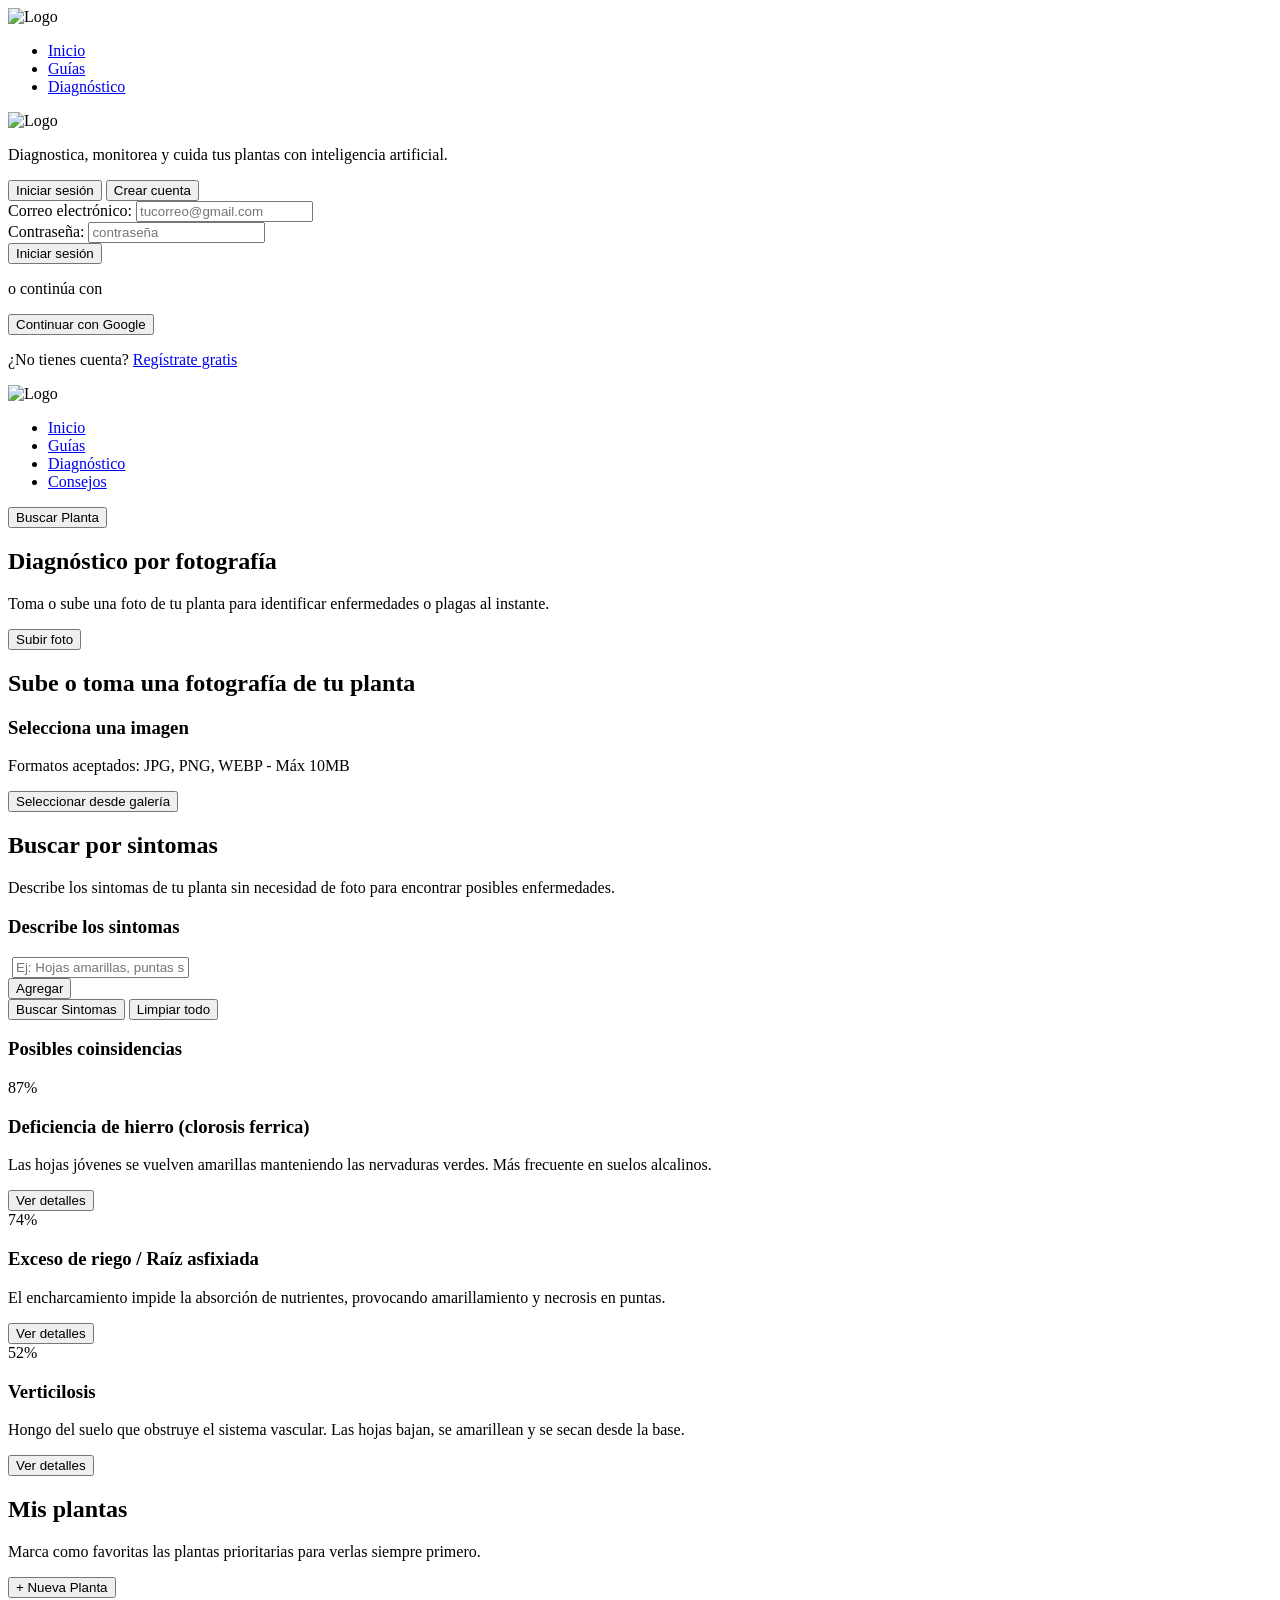
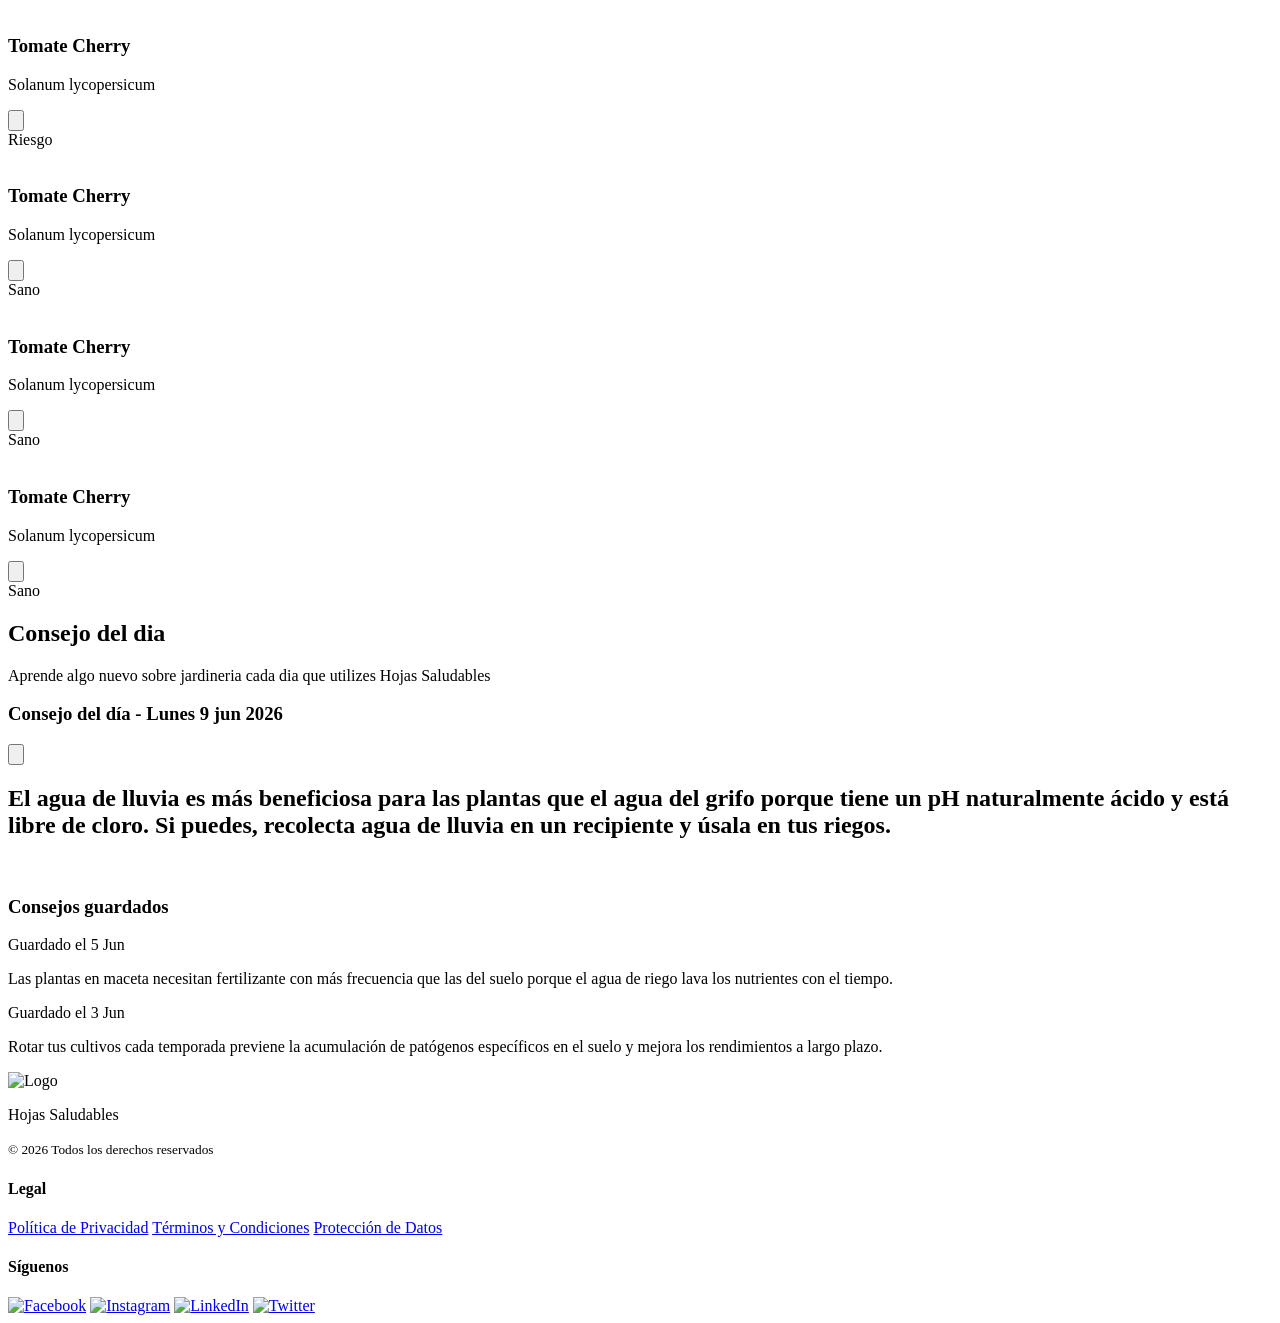
==== public/index.html @ 0b062bf3 "Descipcion de los cambios" ====
<!DOCTYPE html>
<html lang="es">
  <head>
    <meta charset="UTF-8" />
    <meta name="viewport" content="width=device-width, initial-scale=1.0" />
    <title>Hojas Saludables</title>

    <link rel="stylesheet" href="he_inicio.css" />
    <link rel="stylesheet" href="footer.css" />
    <link rel="stylesheet" href="seccion_sintomas.css" />
    <link rel="stylesheet" href="seccion_mis_plantas.css" />
    <link rel="stylesheet" href="seccion_consejo.css" />
    <link rel="stylesheet" href="seccion_escaneo_imagen.css"
  </head>
  <body>
    <!-- CABECERA -->
    <nav class="top-header">
      <div class="logo">
        <img
          height="150"
          width="200"
          src="imagenes/Logo_letras_negras.png"
          alt="Logo"
        />
      </div>
      <ul class="menu-horizontal">
        <li><a href="#">Inicio</a></li>
        <li><a href="#">Guías</a></li>
        <li><a href="#">Diagnóstico</a></li>
      </ul>
    </nav>
    <!-- CONTENIDO PRINCIPAL -->
    <section class="seccion-login">
      <!-- LADO IZQUIERDO -->
      <div class="panel-izquierdo">
        <img
          height="150"
          width="200"
          src="imagenes/Logo_letras_blancas.png"
          alt="Logo"
        />
        <p>
          Diagnostica, monitorea y cuida tus plantas con inteligencia
          artificial.
        </p>
      </div>

      <!-- LADO DERECHO -->
      <div class="panel-derecho">
        <div class="formulario-login">
          <div class="tabs">
            <button>Iniciar sesión</button>
            <button>Crear cuenta</button>
          </div>

          <form>
            <div class="campo">
              <label>Correo electrónico:</label>
              <input type="text" placeholder="tucorreo@gmail.com" />
            </div>

            <div class="campo">
              <label>Contraseña:</label>
              <input type="text" placeholder="contraseña" />
            </div>

            <button class="btn-login" type="submit">Iniciar sesión</button>
          </form>

          <div class="separador">
            <p>o continúa con</p>
          </div>

          <button class="btn-google">Continuar con Google</button>

          <p class="registro">
            ¿No tienes cuenta?
            <a href="#">Regístrate gratis</a>
          </p>
        </div>
      </div>
    </section>

    <!-- ESCANEO DE IMAGEN -->

    <nav class="top-header">
      <div class="logo">
        <img src="imagenes/Logo_letras_negras.png" alt="Logo" />
      </div>

      <ul class="menu-horizontal">
        <li><a href="#">Inicio</a></li>
        <li><a href="#">Guías</a></li>
        <li><a href="#">Diagnóstico</a></li>
        <li><a href="#">Consejos</a></li>
      </ul>

      <button class="btn-buscar">Buscar Planta</button>
    </nav>

    <section class="seccion-diagnostico">
      <div class="texto-principal">
        <h1>Diagnóstico por fotografía</h1>

        <p>
          Toma o sube una foto de tu planta para identificar enfermedades o
          plagas al instante.
        </p>

        <button class="btn-subir">Subir foto</button>
      </div>

      <div class="contenedor-formulario">
        <h2>Sube o toma una fotografía de tu planta</h2>

        <div class="caja-imagen">
          <h3>Selecciona una imagen</h3>

          <p>Formatos aceptados: JPG, PNG, WEBP - Máx 10MB</p>

          <button>Seleccionar desde galería</button>
        </div>
      </div>
    </section>

    <!-- BUSQUEDA SINTOMAS -->

    <section class="seccion-sintomas">
      <div>
        <h2>Buscar por sintomas</h2>
        <p>
          Describe los sintomas de tu planta sin necesidad de foto para
          encontrar posibles enfermedades.
        </p>
      </div>
      <div class="sintomas-buscador">
        <h3>Describe los sintomas</h3>
        <div class="search-bar">
          <div>
            <img
              src="https://images.icon-icons.com/780/PNG/512/search_icon-icons.com_64724.png"
              alt=""
            />
            <input
              type="text"
              id="Buscar"
              placeholder="Ej: Hojas amarillas, puntas secas, manchas marrones..."
            />
          </div>
          <button class="btn-agregar">Agregar</button>
        </div>
        <div>
          <button class="btn-buscar">Buscar Sintomas</button>
          <button class="btn-limpiar">Limpiar todo</button>
        </div>
      </div>
      <div class="sintomas-coincidencia">
        <h3>Posibles coinsidencias</h3>
        <div class="resultado">
          <div class="porcentaje-alto">87%</div>
          <div class="resultado-contenido">
            <h3>Deficiencia de hierro (clorosis ferrica)</h3>
            <p>
              Las hojas jóvenes se vuelven amarillas manteniendo las nervaduras
              verdes. Más frecuente en suelos alcalinos.
            </p>
          </div>
          <button class="btn-detalles">Ver detalles</button>
        </div>
        <div class="resultado">
          <div class="porcentaje-alto">74%</div>
          <div class="resultado-contenido">
            <h3>Exceso de riego / Raíz asfixiada</h3>
            <p>
              El encharcamiento impide la absorción de nutrientes, provocando
              amarillamiento y necrosis en puntas.
            </p>
          </div>
          <button class="btn-detalles">Ver detalles</button>
        </div>
        <div class="resultado">
          <div class="porcentaje-medio">52%</div>
          <div class="resultado-contenido">
            <h3>Verticilosis</h3>
            <p>
              Hongo del suelo que obstruye el sistema vascular. Las hojas bajan,
              se amarillean y se secan desde la base.
            </p>
          </div>
          <button class="btn-detalles">Ver detalles</button>
        </div>
      </div>
    </section>

    <!-- MIS PLANTAS -->

    <section class="seccion-plantas">
      <div class="mis-pantas-descripcion">
        <h2>Mis plantas</h2>
        <p>
          Marca como favoritas las plantas prioritarias para verlas siempre
          primero.
        </p>
      </div>
      <button class="btn-agregar-planta">+ Nueva Planta</button>
      <div class="plantas">
        <div class="card-planta">
          <img
            src="https://km100semillasorganicas.uy/cdn/shop/files/CHERRY_TINYTIM.jpg"
            alt=""
          />
          <div class="card-planta-descripcion">
            <div class="card-top">
              <div class="planta-nombre">
                <h3>Tomate Cherry</h3>
                <p>Solanum lycopersicum</p>
              </div>
              <button class="btn-favorito">
                <img
                  src="https://cdn-icons-png.flaticon.com/512/7093/7093736.png"
                  alt=""
                />
              </button>
            </div>
            <div class="planta-etiqueta-r">Riesgo</div>
          </div>
        </div>
        <div class="card-planta">
          <img
            src="https://km100semillasorganicas.uy/cdn/shop/files/CHERRY_TINYTIM.jpg"
            alt=""
          />
          <div class="card-planta-descripcion">
            <div class="card-top">
              <div class="planta-nombre">
                <h3>Tomate Cherry</h3>
                <p>Solanum lycopersicum</p>
              </div>
              <button class="btn-favorito">
                <img
                  src="https://cdn-icons-png.flaticon.com/512/7093/7093736.png"
                  alt=""
                />
              </button>
            </div>
            <div class="planta-etiqueta-s">Sano</div>
          </div>
        </div>
        <div class="card-planta">
          <img
            src="https://km100semillasorganicas.uy/cdn/shop/files/CHERRY_TINYTIM.jpg"
            alt=""
          />
          <div class="card-planta-descripcion">
            <div class="card-top">
              <div class="planta-nombre">
                <h3>Tomate Cherry</h3>
                <p>Solanum lycopersicum</p>
              </div>
              <button class="btn-favorito">
                <img
                  src="https://cdn-icons-png.flaticon.com/512/7093/7093736.png"
                  alt=""
                />
              </button>
            </div>
            <div class="planta-etiqueta-s">Sano</div>
          </div>
        </div>
        <div class="card-planta">
          <img
            src="https://km100semillasorganicas.uy/cdn/shop/files/CHERRY_TINYTIM.jpg"
            alt=""
          />
          <div class="card-planta-descripcion">
            <div class="card-top">
              <div class="planta-nombre">
                <h3>Tomate Cherry</h3>
                <p>Solanum lycopersicum</p>
              </div>
              <button class="btn-favorito">
                <img
                  src="https://cdn-icons-png.flaticon.com/512/7093/7093736.png"
                  alt=""
                />
              </button>
            </div>
            <div class="planta-etiqueta-s">Sano</div>
          </div>
        </div>
      </div>
    </section>

    <!-- CONSEJO -->

    <section class="seccion-consejo">
      <div class="consejo-descripcion">
        <h2>Consejo del dia</h2>
        <p>
          Aprende algo nuevo sobre jardineria cada dia que utilizes Hojas
          Saludables
        </p>
      </div>
      <div class="consejo-contenido">
        <div class="contenido-top">
          <h3>Consejo del día - Lunes 9 jun 2026</h3>
          <button class="btn-favorito">
            <img
              src="https://cdn-icons-png.flaticon.com/512/7093/7093736.png"
              alt=""
            />
          </button>
        </div>
        <div class="contenido-bottom">
          <h2>
            El agua de lluvia es más beneficiosa para las plantas que el agua
            del grifo porque tiene un pH naturalmente ácido y está libre de
            cloro. Si puedes, recolecta agua de lluvia en un recipiente y úsala
            en tus riegos.
          </h2>
          <img
            src="https://www.pngkey.com/png/full/41-415266_tomato-vector-leaf-leaf-icon.png"
            alt=""
          />
        </div>
      </div>
      <div class="card-consejo-guardado">
        <div class="card-titulo">
          <h3>Consejos guardados</h3>
        </div>
        <div class="card-consejo">
          <div class="card-etiqueta">Guardado el 5 Jun</div>
          <p>
            Las plantas en maceta necesitan fertilizante con más frecuencia que
            las del suelo porque el agua de riego lava los nutrientes con el
            tiempo.
          </p>
        </div>
        <div class="card-consejo">
          <div class="card-etiqueta">Guardado el 3 Jun</div>
          <p>
            Rotar tus cultivos cada temporada previene la acumulación de
            patógenos específicos en el suelo y mejora los rendimientos a largo
            plazo.
          </p>
        </div>
      </div>
    </section>

    <!-- FOOTER -->

    <section id="footer">
      <footer class="footer">
        <div class="footer-container">
          <!-- Logo y nombre de sitio -->
          <div class="footer-brand">
            <img
              src="imagenes/Logo_letras_negras.png"
              alt="Logo"
              class="footer-logo"
            />
            <p>Hojas Saludables</p>
            <small>© 2026 Todos los derechos reservados</small>
          </div>

          <!-- Enlaces legales -->
          <div class="footer-links">
            <h4>Legal</h4>
            <a
              href="https://www.plantfile.com/PlantFile_Privacy_Policy.pdf"
              target="_self"
              >Política de Privacidad</a
            >
            <!-- Dentro de href llama a un documento pdf con la poltica-->
            <a
              href="https://imagen-ai.com/wp-content/uploads/2025/07/imagenai-end-user-agreement-updated-july-2025.pdf"
              target="_self"
              >Términos y Condiciones</a
            >
            <!-- Dentro de href llama a un documento pdf con los terminos y condiciones-->
            <a
              href="https://cdn.www.gob.pe/uploads/document/file/272360/Ley%20N%C2%BA%2029733.pdf.pdf?v=1618338779"
              target="_self"
              >Protección de Datos</a
            >
          </div>

          <!-- Redes sociales con íconos personalizados -->
          <div class="footer-social">
            <h4>Síguenos</h4>
            <a href="#"
              ><img
                src="https://cdn-icons-png.flaticon.com/512/145/145802.png"
                alt="Facebook"
                class="social-icon"
            /></a>
            <a href="#"
              ><img
                src="https://cdn-icons-png.flaticon.com/512/145/145812.png"
                alt="Instagram"
                class="social-icon"
            /></a>
            <a href="#"
              ><img
                src="https://cdn-icons-png.flaticon.com/512/145/145807.png"
                alt="LinkedIn"
                class="social-icon"
            /></a>
            <a href="#"
              ><img
                src="https://cdn-icons-png.flaticon.com/512/145/145806.png"
                alt="Twitter"
                class="social-icon"
            /></a>
          </div>
        </div>
      </footer>
    </section>
  </body>
</html>
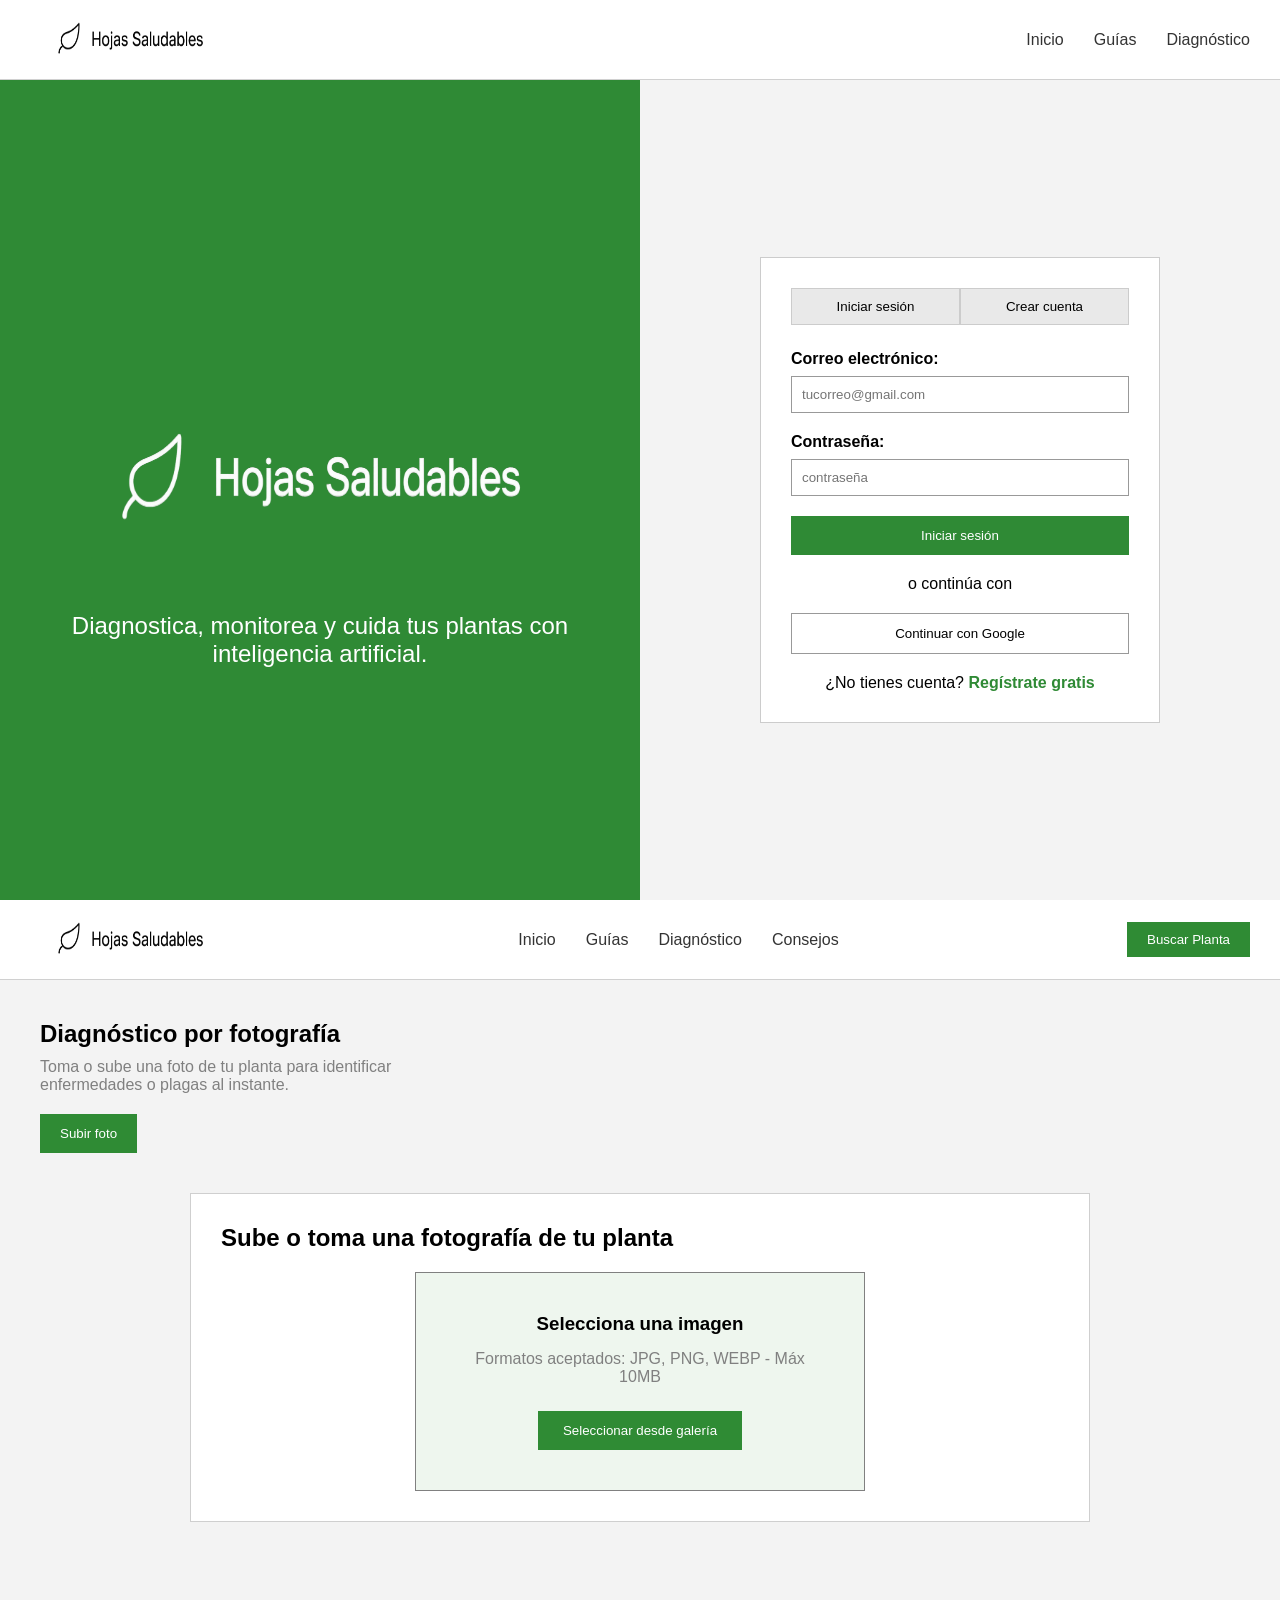
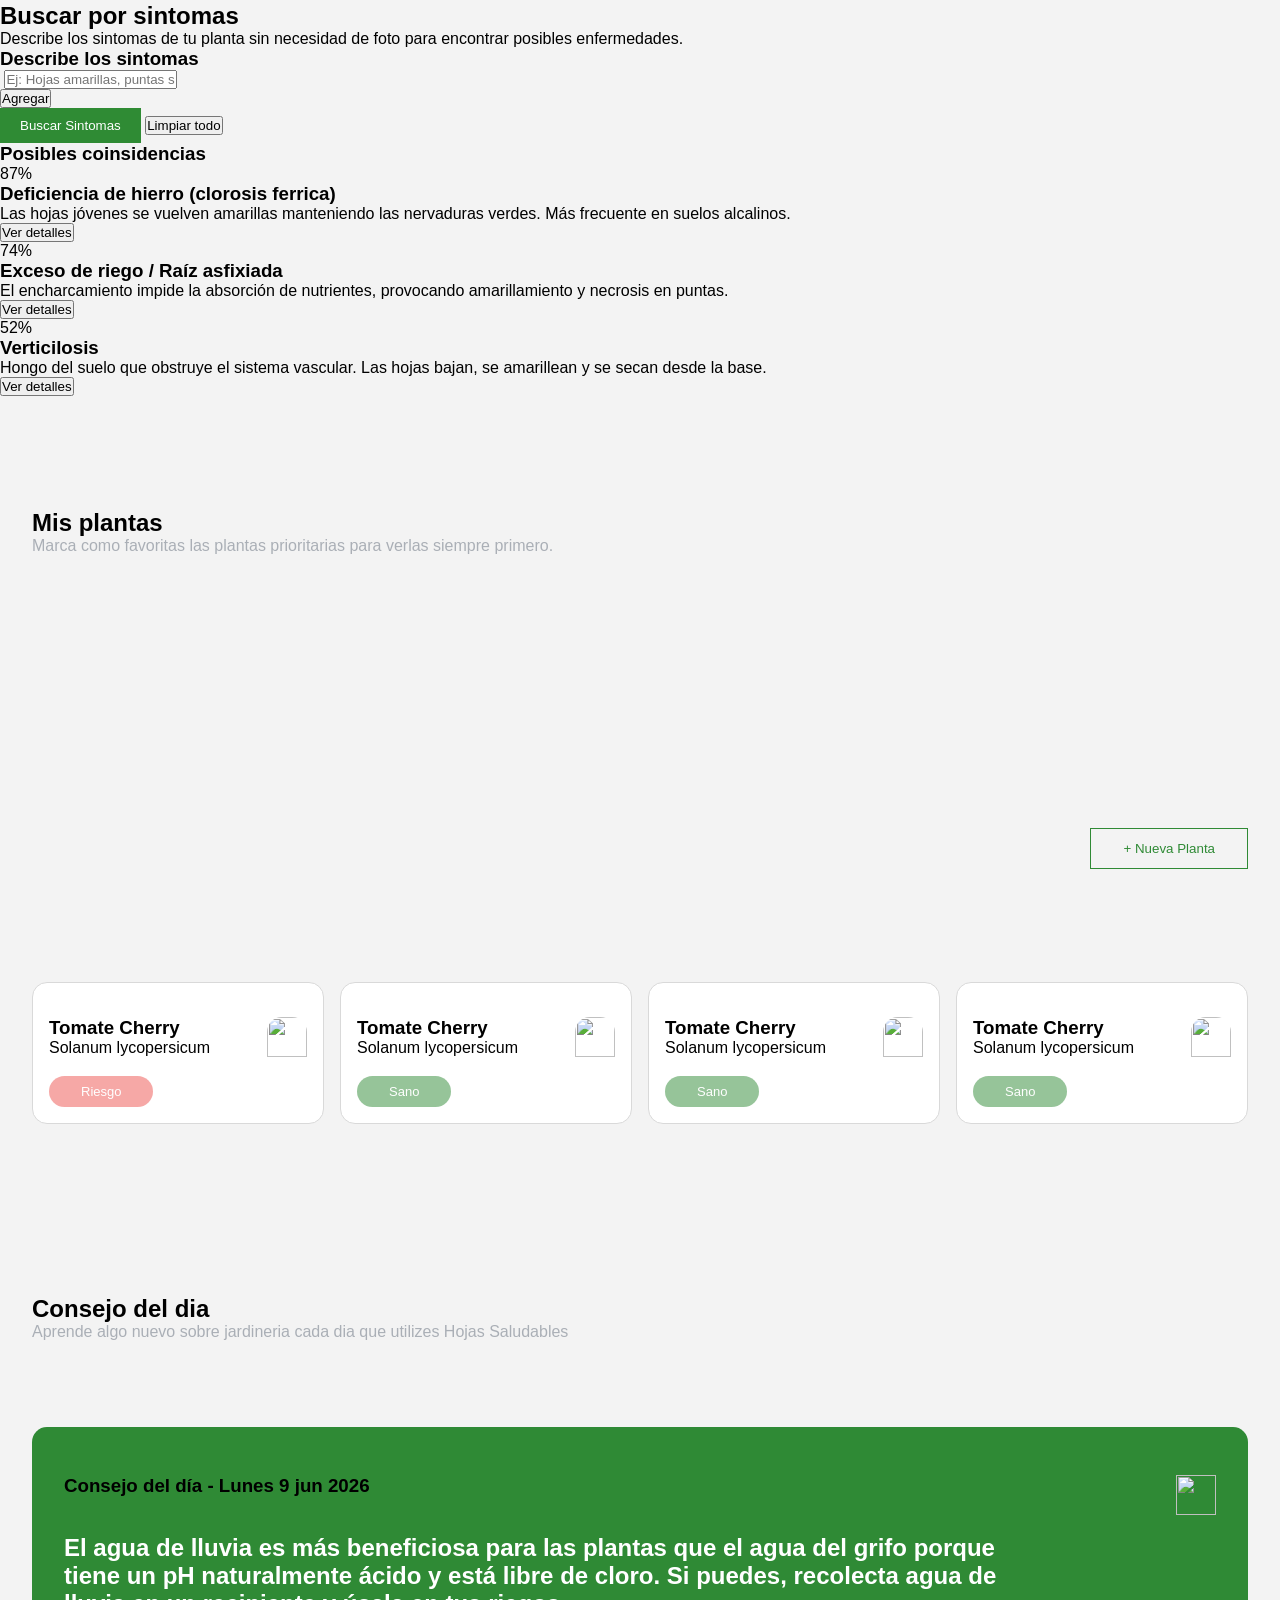
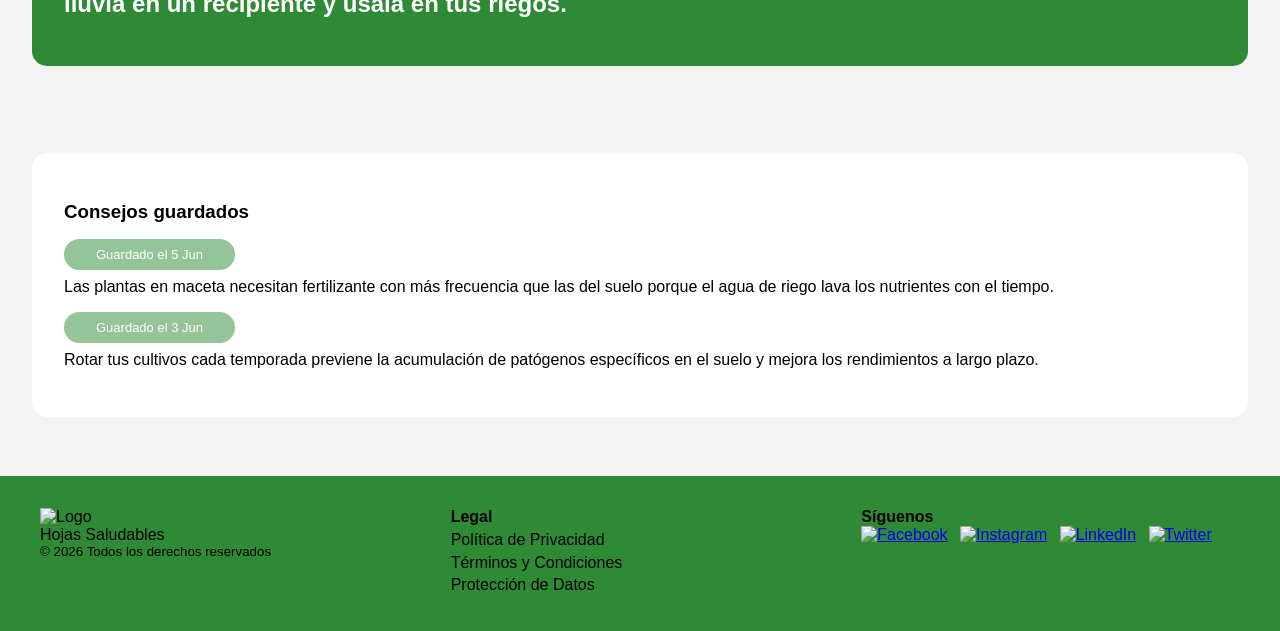
==== commit 4ba47db4: "Agregado login" ====
--- a/public/index.html
+++ b/public/index.html
@@ -5,12 +5,12 @@
     <meta name="viewport" content="width=device-width, initial-scale=1.0" />
     <title>Hojas Saludables</title>
 
-    <link rel="stylesheet" href="he_inicio.css" />
-    <link rel="stylesheet" href="footer.css" />
-    <link rel="stylesheet" href="seccion_sintomas.css" />
-    <link rel="stylesheet" href="seccion_mis_plantas.css" />
-    <link rel="stylesheet" href="seccion_consejo.css" />
-    <link rel="stylesheet" href="seccion_escaneo_imagen.css"
+    <link rel="stylesheet" href="./assets/styles/he_inicio.css" />
+    <link rel="stylesheet" href="./assets/styles/footer.css" />
+    <link rel="stylesheet" href="./assets/styles/seccion_sintomas.css" />
+    <link rel="stylesheet" href="./assets/styles/seccion_mis_plantas.css" />
+    <link rel="stylesheet" href="./assets/styles/seccion_consejo.css" />
+    <link rel="stylesheet" href="./assets/styles/seccion_escaneo_imagen.css" />
   </head>
   <body>
     <!-- CABECERA -->
@@ -19,7 +19,7 @@
         <img
           height="150"
           width="200"
-          src="imagenes/Logo_letras_negras.png"
+          src="./assets/images/Logo_letras_negras.png"
           alt="Logo"
         />
       </div>
@@ -36,7 +36,7 @@
         <img
           height="150"
           width="200"
-          src="imagenes/Logo_letras_blancas.png"
+          src="./assets/images/Logo_letras_blancas.png"
           alt="Logo"
         />
         <p>
@@ -85,7 +85,7 @@
 
     <nav class="top-header">
       <div class="logo">
-        <img src="imagenes/Logo_letras_negras.png" alt="Logo" />
+        <img src="./assets/images/Logo_letras_negras.png" alt="Logo" />
       </div>
 
       <ul class="menu-horizontal">
@@ -138,7 +138,7 @@
         <div class="search-bar">
           <div>
             <img
-              src="https://images.icon-icons.com/780/PNG/512/search_icon-icons.com_64724.png"
+              src="./assets/images/search_icon-icons.com_64724.png"
               alt=""
             />
             <input
@@ -206,7 +206,7 @@
       <div class="plantas">
         <div class="card-planta">
           <img
-            src="https://km100semillasorganicas.uy/cdn/shop/files/CHERRY_TINYTIM.jpg"
+            src="./assets/images/CHERRY_TINYTIM.jpg"
             alt=""
           />
           <div class="card-planta-descripcion">
--- a/public/assets/styles/he_inicio.css
+++ b/public/assets/styles/he_inicio.css
@@ -0,0 +1,211 @@
+/* RESET */
+body {
+  font-family: Arial, Helvetica, sans-serif;
+}
+
+/* CABECERA */
+
+.top-header {
+  height: 80px;
+
+  display: flex;
+  justify-content: space-between;
+  align-items: center;
+
+  padding: 0 30px;
+
+  border-bottom: 1px solid #ccc;
+}
+
+.logo {
+  display: flex;
+  align-items: center;
+  gap: 10px;
+}
+
+.logo img {
+  width: 200px;
+  height: 100px;
+}
+
+.logo h2 {
+  color: #2f8a35;
+}
+
+.menu-horizontal {
+  list-style: none;
+  display: flex;
+  gap: 30px;
+}
+
+.menu-horizontal a {
+  text-decoration: none;
+  color: black;
+}
+
+.menu-horizontal a:hover {
+  color: green;
+}
+
+/* CONTENIDO */
+
+.seccion-login {
+  display: flex;
+  min-height: calc(100vh - 80px);
+}
+
+/* PANEL IZQUIERDO */
+
+.panel-izquierdo {
+  width: 50%;
+
+  background-color: #2f8a35;
+  color: white;
+
+  display: flex;
+  flex-direction: column;
+  justify-content: center;
+  align-items: center;
+
+  text-align: center;
+  padding: 40px;
+}
+
+.panel-izquierdo img {
+  width: 550px;
+  height: 300px;
+}
+
+.panel-izquierdo h1 {
+  margin-bottom: 20px;
+}
+
+.panel-izquierdo p {
+  font-size: 24px;
+  max-width: 500px;
+}
+
+/* PANEL DERECHO */
+
+.panel-derecho {
+  width: 50%;
+
+  display: flex;
+  justify-content: center;
+  align-items: center;
+
+  background-color: #f3f3f3;
+}
+
+/* FORMULARIO */
+
+.formulario-login {
+  background-color: white;
+
+  width: 400px;
+
+  padding: 30px;
+
+  border: 1px solid #ccc;
+}
+
+.tabs {
+  display: flex;
+  margin-bottom: 25px;
+}
+
+.tabs button {
+  flex: 1;
+
+  padding: 10px;
+
+  border: 1px solid #ccc;
+
+  background-color: #e9e9e9;
+
+  cursor: pointer;
+}
+
+.tabs button:hover {
+  background-color: #dcdcdc;
+}
+
+.campo {
+  margin-bottom: 20px;
+}
+
+.campo label {
+  display: block;
+  margin-bottom: 8px;
+  font-weight: bold;
+}
+
+.campo input {
+  width: 100%;
+  padding: 10px;
+
+  border: 1px solid #999;
+}
+
+.btn-login {
+  width: 100%;
+
+  padding: 12px;
+
+  border: none;
+
+  background-color: #2f8a35;
+  color: white;
+
+  cursor: pointer;
+}
+
+.btn-login:hover {
+  background-color: #246a28;
+}
+
+.separador {
+  text-align: center;
+  margin: 20px 0;
+}
+
+.btn-google {
+  width: 100%;
+
+  padding: 12px;
+
+  border: 1px solid #999;
+
+  background-color: white;
+
+  cursor: pointer;
+}
+
+.registro {
+  text-align: center;
+  margin-top: 20px;
+}
+
+.registro a {
+  color: #2f8a35;
+  text-decoration: none;
+  font-weight: bold;
+}
+
+/* RESPONSIVE */
+
+@media (max-width: 768px) {
+  .seccion-login {
+    flex-direction: column;
+  }
+
+  .panel-izquierdo,
+  .panel-derecho {
+    width: 100%;
+  }
+
+  .formulario-login {
+    width: 90%;
+    margin: 30px 0;
+  }
+}
--- a/public/assets/styles/footer.css
+++ b/public/assets/styles/footer.css
@@ -0,0 +1,67 @@
+/* Footer general */
+.footer {
+  background-color: #2f8a35; /* Fondo oscuro para contraste */
+  color: #000000;
+  padding: 2rem 1rem;
+  font-family: "Roboto", sans-serif;
+}
+
+/* Contenedor flexible para 3 columnas */
+.footer-container {
+  display: flex;
+  flex-direction: row;
+  justify-content: space-between;
+  flex-wrap: wrap;
+  max-width: 1200px;
+  margin: auto;
+  gap: 2rem;
+}
+
+/* Marca o logotipo */
+.footer-brand {
+  flex: 1;
+  min-width: 200px;
+}
+
+.footer-brand small {
+  display: block;
+}
+
+.footer-logo {
+  width: 150px;
+  height: auto;
+}
+
+/* Enlaces legales */
+.footer-links {
+  flex: 1;
+  min-width: 200px;
+}
+
+.footer-links a {
+  display: block;
+  color: #000000;
+  text-decoration: none;
+  margin: 0.3rem 0;
+}
+
+.footer-links a:hover {
+  color: #fff;
+}
+
+/* Redes sociales con íconos */
+.footer-social {
+  flex: 1;
+  min-width: 200px;
+}
+
+.social-icon {
+  width: 32px;
+  height: 32px;
+  margin-right: 0.5rem;
+  transition: transform 0.2s ease-in-out;
+}
+
+.social-icon:hover {
+  transform: scale(1.2);
+}
--- a/public/assets/styles/seccion_mis_plantas.css
+++ b/public/assets/styles/seccion_mis_plantas.css
@@ -0,0 +1,92 @@
+.seccion-plantas {
+  background-color: #f3f3f3;
+  padding: 32px 32px;
+  display: grid;
+  gap: 32px;
+  height: calc(100vh - 60px);
+  align-items: center;
+}
+
+.mis-pantas-descripcion p {
+  color: #aaafb6;
+}
+
+.seccion-plantas button {
+  place-self: end;
+}
+
+.btn-agregar-planta {
+  padding: 12px 32px;
+  background: none;
+  border: 1px solid #2f8a35;
+  color: #2f8a35;
+  cursor: pointer;
+}
+
+.plantas {
+  display: grid;
+  grid-template-columns: repeat(4, 1fr);
+  gap: 16px;
+}
+
+.card-planta {
+  background-color: white;
+  border: 1px solid #d9d9d9;
+  border-radius: 15px;
+  cursor: pointer;
+}
+
+.card-planta:hover {
+  transform: translateY(-2px);
+  box-shadow: 0px 8px 24px #aaafb6;
+}
+
+.card-planta img {
+  width: 100%;
+  border-top-left-radius: 15px;
+  border-top-right-radius: 15px;
+}
+
+.card-planta-descripcion {
+  display: grid;
+  padding: 16px;
+  gap: 16px;
+}
+
+.card-top {
+  display: flex;
+  justify-content: space-between;
+}
+
+.btn-favorito {
+  border: none;
+  background: transparent;
+  cursor: pointer;
+}
+
+.btn-favorito img {
+  height: 40px;
+  width: 40px;
+}
+
+.planta-etiqueta-r {
+  display: inline-block;
+  background-color: #ef5350;
+  opacity: 50%;
+  padding: 8px 32px;
+  border-radius: 50px;
+  color: white;
+  font-size: small;
+  place-self: start;
+}
+
+.planta-etiqueta-s {
+  display: inline-block;
+  background-color: #2f8a35;
+  opacity: 50%;
+  padding: 8px 32px;
+  border-radius: 50px;
+  color: white;
+  font-size: small;
+  place-self: start;
+}
--- a/public/assets/styles/seccion_consejo.css
+++ b/public/assets/styles/seccion_consejo.css
@@ -0,0 +1,60 @@
+.seccion-consejo {
+  background-color: #f3f3f3;
+  padding: 32px 32px;
+  display: grid;
+  gap: 32px;
+  height: calc(100vh - 60px);
+  align-items: center;
+}
+
+.consejo-descripcion p {
+  color: #aaafb6;
+}
+
+.consejo-contenido {
+  display: grid;
+  gap: 16px;
+  background-color: #2f8a35;
+  border-radius: 15px;
+  padding: 48px 32px;
+}
+
+.contenido-top {
+  display: flex;
+  justify-content: space-between;
+}
+
+.contenido-bottom {
+  display: flex;
+  color: white;
+  gap: 160px;
+}
+
+.contenido-bottom img {
+  width: 120px;
+  opacity: 70%;
+}
+
+.card-consejo-guardado {
+  display: grid;
+  background-color: white;
+  padding: 48px 32px;
+  gap: 16px;
+  border-radius: 15px;
+}
+
+.card-consejo {
+  display: grid;
+  gap: 8px;
+}
+
+.card-etiqueta {
+  display: inline-block;
+  background-color: #2f8a35;
+  opacity: 50%;
+  padding: 8px 32px;
+  font-size: small;
+  color: white;
+  border-radius: 50px;
+  place-self: start;
+}
--- a/public/assets/styles/seccion_escaneo_imagen.css
+++ b/public/assets/styles/seccion_escaneo_imagen.css
@@ -0,0 +1,145 @@
+* {
+  margin: 0;
+  padding: 0;
+  box-sizing: border-box;
+}
+
+body {
+  font-family: Arial, Helvetica, sans-serif;
+  background-color: #f3f3f3;
+}
+
+/* CABECERA */
+
+.top-header {
+  height: 80px;
+
+  display: flex;
+  justify-content: space-between;
+  align-items: center;
+
+  padding: 0 30px;
+
+  background-color: white;
+
+  border-bottom: 1px solid #d0d0d0;
+}
+
+.logo h2 {
+  color: #2f8b34;
+}
+
+.menu-horizontal {
+  list-style: none;
+  display: flex;
+  gap: 30px;
+}
+
+.menu-horizontal a {
+  text-decoration: none;
+  color: #333;
+}
+
+.btn-buscar {
+  background-color: #2f8b34;
+  color: white;
+
+  border: none;
+
+  padding: 10px 20px;
+
+  cursor: pointer;
+}
+
+/* CONTENIDO */
+
+.seccion-diagnostico {
+  padding: 40px;
+}
+
+.texto-principal h1 {
+  margin-bottom: 10px;
+}
+
+.texto-principal p {
+  color: gray;
+
+  width: 450px;
+
+  margin-bottom: 20px;
+}
+
+.btn-subir {
+  background-color: #2f8b34;
+
+  color: white;
+
+  border: none;
+
+  padding: 12px 20px;
+
+  cursor: pointer;
+}
+
+/* CONTENEDOR */
+
+.contenedor-formulario {
+  background-color: white;
+
+  width: 900px;
+
+  margin: 40px auto;
+
+  padding: 30px;
+
+  border: 1px solid #cfcfcf;
+}
+
+.contenedor-formulario h2 {
+  margin-bottom: 20px;
+}
+
+/* CAJA DE IMAGEN */
+
+.caja-imagen {
+  width: 450px;
+
+  margin: auto;
+
+  padding: 40px;
+
+  text-align: center;
+
+  background-color: #eef6ee;
+
+  border: 1px solid #808080;
+}
+
+.icono {
+  font-size: 60px;
+  color: #2f8b34;
+
+  margin-bottom: 20px;
+}
+
+.caja-imagen h3 {
+  margin-bottom: 15px;
+}
+
+.caja-imagen p {
+  color: gray;
+
+  margin-bottom: 25px;
+}
+
+.caja-imagen button {
+  background-color: #2f8b34;
+
+  color: white;
+
+  border: none;
+
+  padding: 12px 25px;
+
+  cursor: pointer;
+}
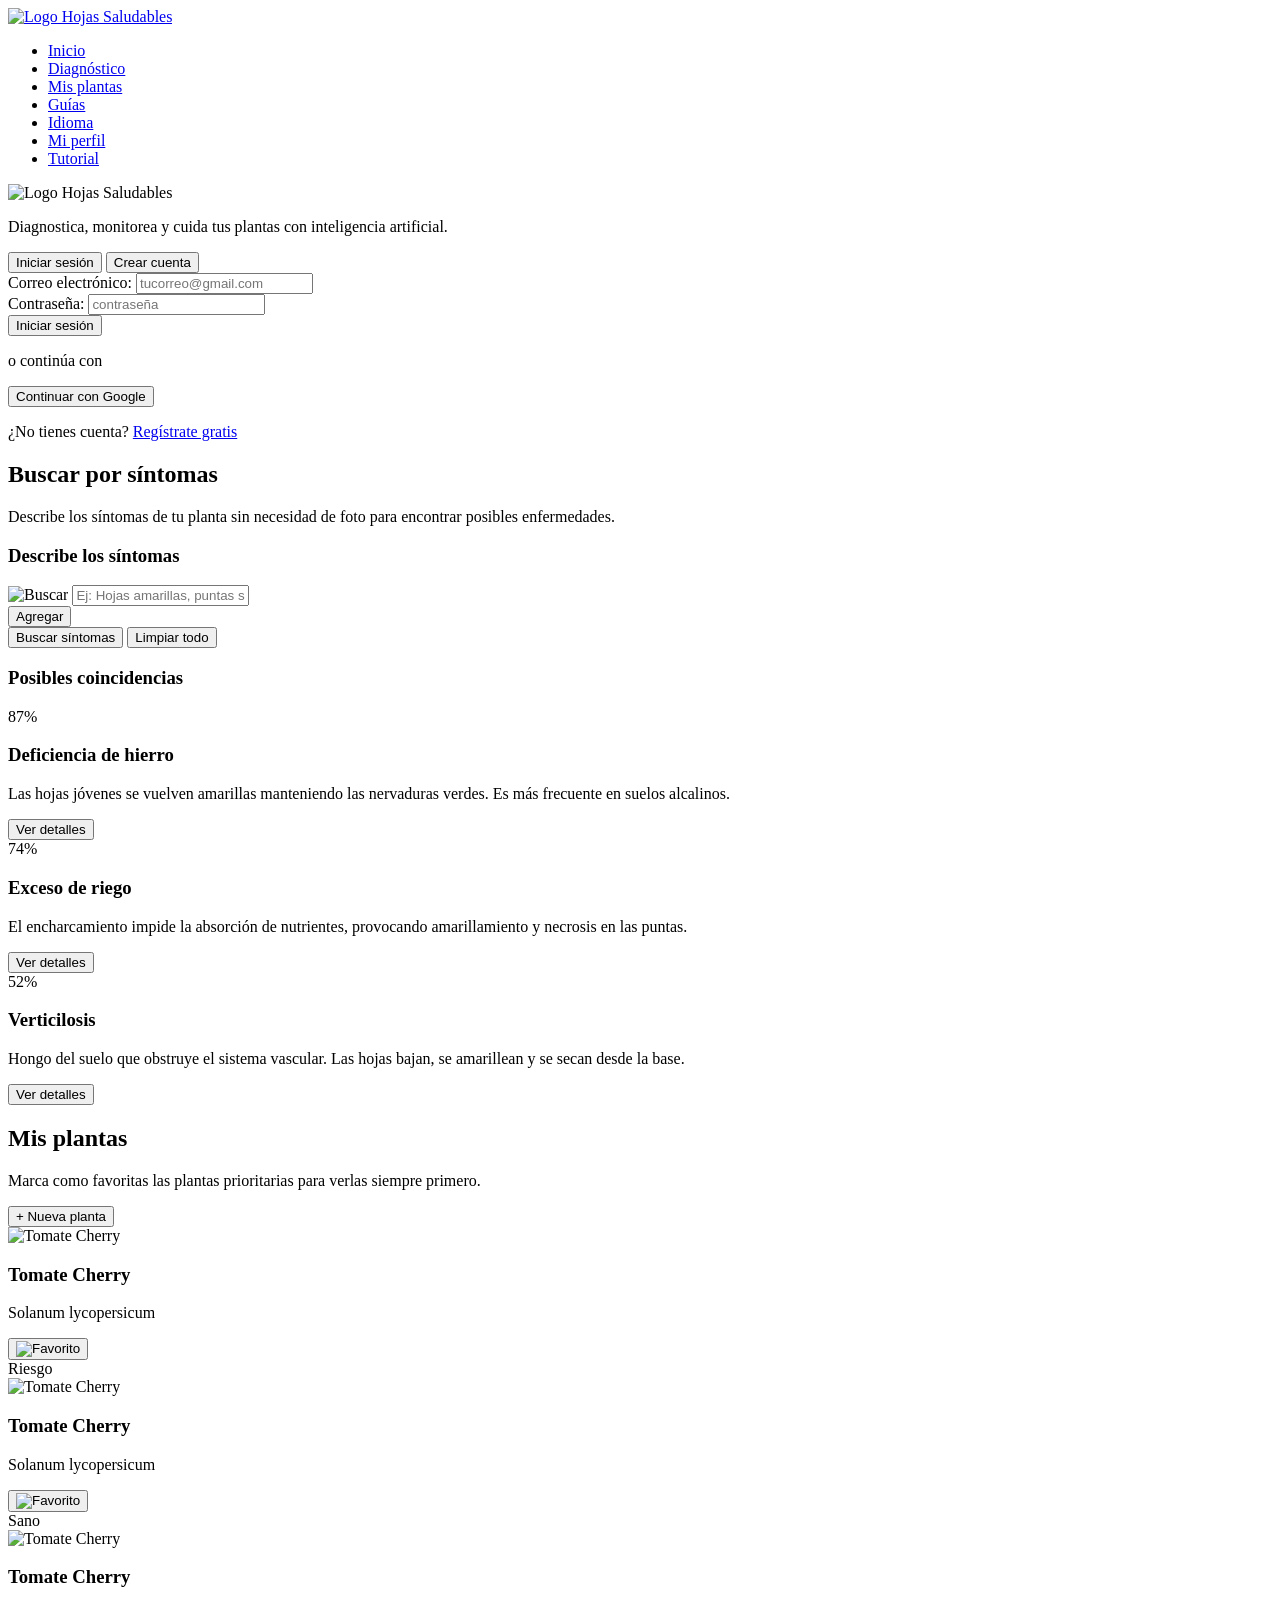
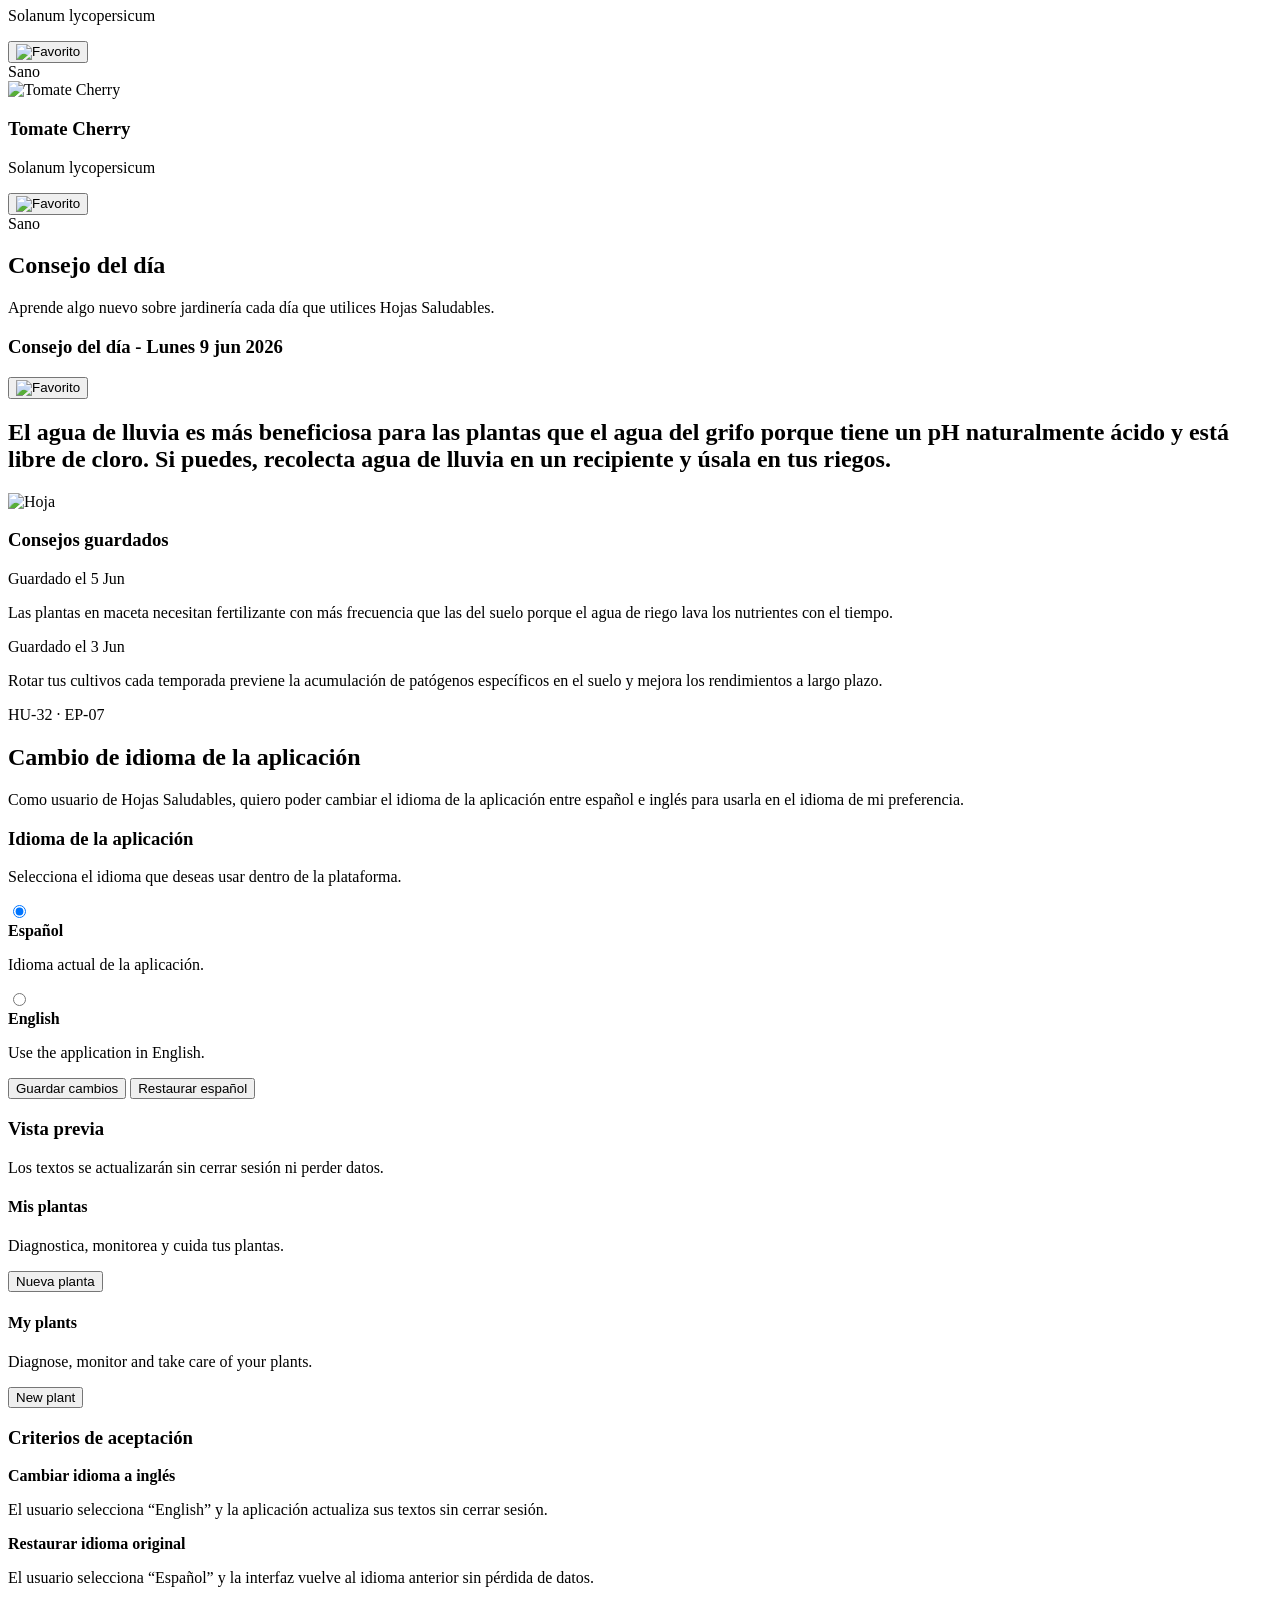
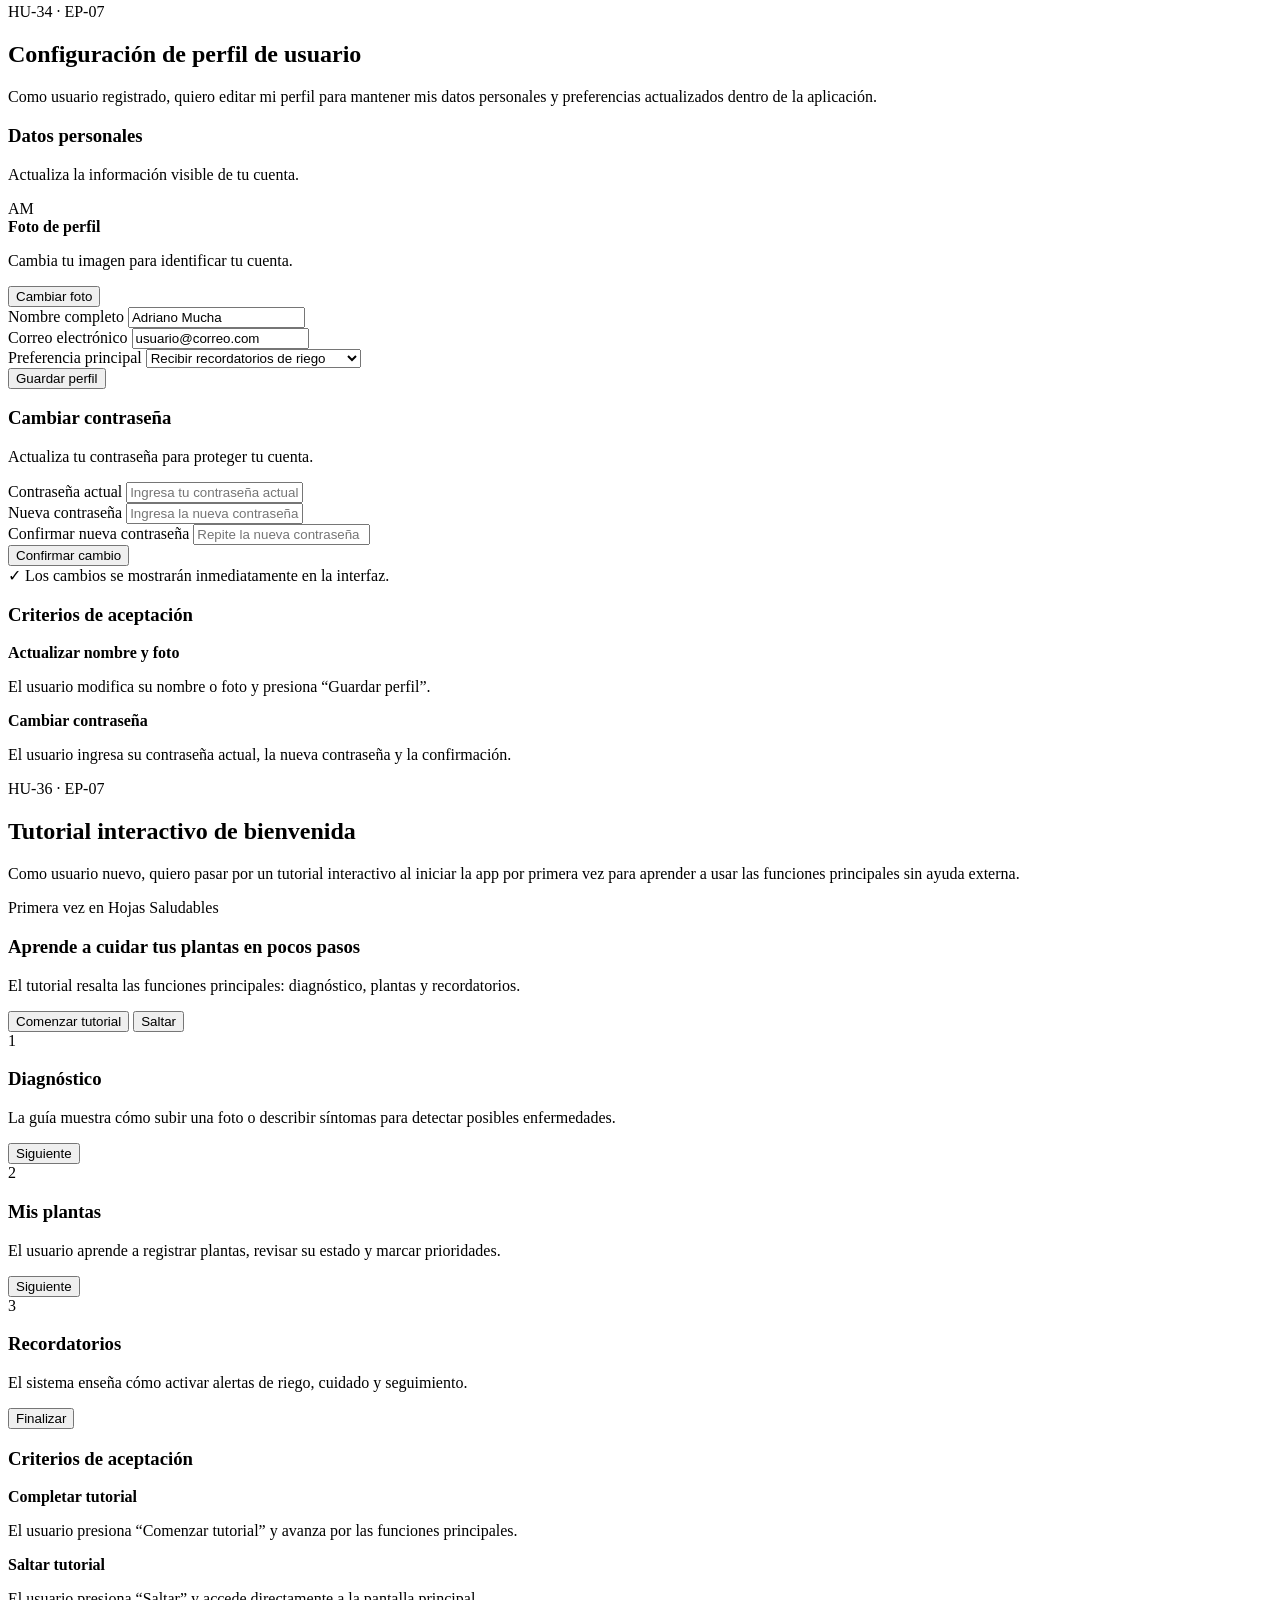
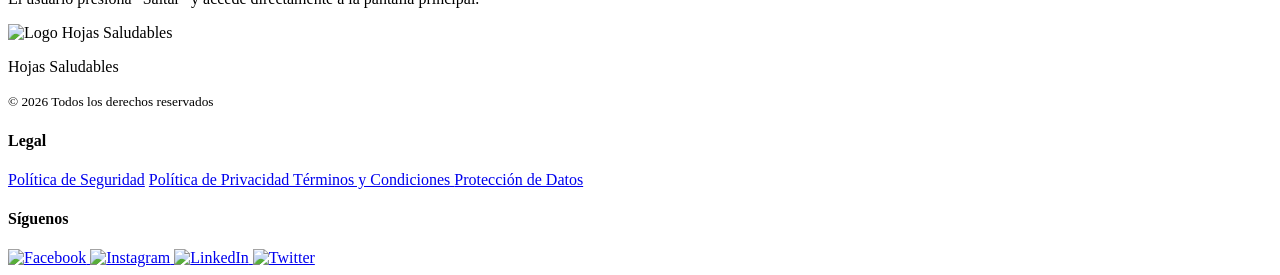
==== commit d7b5dc4e: "Adriano: Agregue mis 3 HU, HU32,HU34,HU36" ====
--- a/public/index.html
+++ b/public/index.html
@@ -5,47 +5,59 @@
     <meta name="viewport" content="width=device-width, initial-scale=1.0" />
     <title>Hojas Saludables</title>
 
-    <link rel="stylesheet" href="./assets/styles/he_inicio.css" />
-    <link rel="stylesheet" href="./assets/styles/footer.css" />
-    <link rel="stylesheet" href="./assets/styles/seccion_sintomas.css" />
-    <link rel="stylesheet" href="./assets/styles/seccion_mis_plantas.css" />
-    <link rel="stylesheet" href="./assets/styles/seccion_consejo.css" />
-    <link rel="stylesheet" href="./assets/styles/seccion_escaneo_imagen.css" />
+    <link rel="stylesheet" href="he_inicio.css" />
+    <link rel="stylesheet" href="footer.css" />
+    <link rel="stylesheet" href="seccion_sintomas.css" />
+    <link rel="stylesheet" href="seccion_mis_plantas.css" />
+    <link rel="stylesheet" href="seccion_consejo.css" />
+
+    <!-- CSS DE MIS 3 HU -->
+    <link rel="stylesheet" href="hu_ep07.css" />
   </head>
+
   <body>
     <!-- CABECERA -->
     <nav class="top-header">
       <div class="logo">
-        <img
-          height="150"
-          width="200"
-          src="./assets/images/Logo_letras_negras.png"
-          alt="Logo"
-        />
-      </div>
+        <a href="#inicio">
+          <img
+            height="150"
+            width="200"
+            src="imagenes/Logo_letras_negras.png"
+            alt="Logo Hojas Saludables"
+          />
+        </a>
+      </div>
+
       <ul class="menu-horizontal">
-        <li><a href="#">Inicio</a></li>
-        <li><a href="#">Guías</a></li>
-        <li><a href="#">Diagnóstico</a></li>
+        <li><a href="#inicio">Inicio</a></li>
+        <li><a href="#diagnostico">Diagnóstico</a></li>
+        <li><a href="#plantas">Mis plantas</a></li>
+        <li><a href="#guias">Guías</a></li>
+
+        <!-- MIS HU AGREGADAS -->
+        <li><a href="#hu32">Idioma</a></li>
+        <li><a href="#hu34">Mi perfil</a></li>
+        <li><a href="#hu36">Tutorial</a></li>
       </ul>
     </nav>
-    <!-- CONTENIDO PRINCIPAL -->
-    <section class="seccion-login">
-      <!-- LADO IZQUIERDO -->
+
+    <!-- INICIO / LOGIN -->
+    <section id="inicio" class="seccion-login">
       <div class="panel-izquierdo">
         <img
           height="150"
           width="200"
-          src="./assets/images/Logo_letras_blancas.png"
-          alt="Logo"
+          src="imagenes/Logo_letras_blancas.png"
+          alt="Logo Hojas Saludables"
         />
+
         <p>
           Diagnostica, monitorea y cuida tus plantas con inteligencia
           artificial.
         </p>
       </div>
 
-      <!-- LADO DERECHO -->
       <div class="panel-derecho">
         <div class="formulario-login">
           <div class="tabs">
@@ -61,7 +73,7 @@
 
             <div class="campo">
               <label>Contraseña:</label>
-              <input type="text" placeholder="contraseña" />
+              <input type="password" placeholder="contraseña" />
             </div>
 
             <button class="btn-login" type="submit">Iniciar sesión</button>
@@ -81,105 +93,76 @@
       </div>
     </section>
 
-    <!-- ESCANEO DE IMAGEN -->
-
-    <nav class="top-header">
-      <div class="logo">
-        <img src="./assets/images/Logo_letras_negras.png" alt="Logo" />
-      </div>
-
-      <ul class="menu-horizontal">
-        <li><a href="#">Inicio</a></li>
-        <li><a href="#">Guías</a></li>
-        <li><a href="#">Diagnóstico</a></li>
-        <li><a href="#">Consejos</a></li>
-      </ul>
-
-      <button class="btn-buscar">Buscar Planta</button>
-    </nav>
-
-    <section class="seccion-diagnostico">
-      <div class="texto-principal">
-        <h1>Diagnóstico por fotografía</h1>
-
+    <!-- DIAGNÓSTICO / BÚSQUEDA DE SÍNTOMAS -->
+    <section id="diagnostico" class="seccion-sintomas">
+      <div>
+        <h2>Buscar por síntomas</h2>
         <p>
-          Toma o sube una foto de tu planta para identificar enfermedades o
-          plagas al instante.
-        </p>
-
-        <button class="btn-subir">Subir foto</button>
-      </div>
-
-      <div class="contenedor-formulario">
-        <h2>Sube o toma una fotografía de tu planta</h2>
-
-        <div class="caja-imagen">
-          <h3>Selecciona una imagen</h3>
-
-          <p>Formatos aceptados: JPG, PNG, WEBP - Máx 10MB</p>
-
-          <button>Seleccionar desde galería</button>
-        </div>
-      </div>
-    </section>
-
-    <!-- BUSQUEDA SINTOMAS -->
-
-    <section class="seccion-sintomas">
-      <div>
-        <h2>Buscar por sintomas</h2>
-        <p>
-          Describe los sintomas de tu planta sin necesidad de foto para
+          Describe los síntomas de tu planta sin necesidad de foto para
           encontrar posibles enfermedades.
         </p>
       </div>
+
       <div class="sintomas-buscador">
-        <h3>Describe los sintomas</h3>
+        <h3>Describe los síntomas</h3>
+
         <div class="search-bar">
           <div>
             <img
-              src="./assets/images/search_icon-icons.com_64724.png"
-              alt=""
+              src="https://images.icon-icons.com/780/PNG/512/search_icon-icons.com_64724.png"
+              alt="Buscar"
             />
+
             <input
               type="text"
               id="Buscar"
               placeholder="Ej: Hojas amarillas, puntas secas, manchas marrones..."
             />
           </div>
+
           <button class="btn-agregar">Agregar</button>
         </div>
+
         <div>
-          <button class="btn-buscar">Buscar Sintomas</button>
+          <button class="btn-buscar">Buscar síntomas</button>
           <button class="btn-limpiar">Limpiar todo</button>
         </div>
       </div>
+
       <div class="sintomas-coincidencia">
-        <h3>Posibles coinsidencias</h3>
+        <h3>Posibles coincidencias</h3>
+
         <div class="resultado">
           <div class="porcentaje-alto">87%</div>
+
           <div class="resultado-contenido">
-            <h3>Deficiencia de hierro (clorosis ferrica)</h3>
+            <h3>Deficiencia de hierro</h3>
             <p>
               Las hojas jóvenes se vuelven amarillas manteniendo las nervaduras
-              verdes. Más frecuente en suelos alcalinos.
-            </p>
-          </div>
+              verdes. Es más frecuente en suelos alcalinos.
+            </p>
+          </div>
+
           <button class="btn-detalles">Ver detalles</button>
         </div>
+
         <div class="resultado">
           <div class="porcentaje-alto">74%</div>
+
           <div class="resultado-contenido">
-            <h3>Exceso de riego / Raíz asfixiada</h3>
+            <h3>Exceso de riego</h3>
             <p>
               El encharcamiento impide la absorción de nutrientes, provocando
-              amarillamiento y necrosis en puntas.
-            </p>
-          </div>
+              amarillamiento y necrosis en las puntas.
+            </p>
+          </div>
+
           <button class="btn-detalles">Ver detalles</button>
         </div>
+
         <div class="resultado">
           <div class="porcentaje-medio">52%</div>
+
           <div class="resultado-contenido">
             <h3>Verticilosis</h3>
             <p>
@@ -187,14 +170,14 @@
               se amarillean y se secan desde la base.
             </p>
           </div>
+
           <button class="btn-detalles">Ver detalles</button>
         </div>
       </div>
     </section>
 
     <!-- MIS PLANTAS -->
-
-    <section class="seccion-plantas">
+    <section id="plantas" class="seccion-plantas">
       <div class="mis-pantas-descripcion">
         <h2>Mis plantas</h2>
         <p>
@@ -202,115 +185,134 @@
           primero.
         </p>
       </div>
-      <button class="btn-agregar-planta">+ Nueva Planta</button>
+
+      <button class="btn-agregar-planta">+ Nueva planta</button>
+
       <div class="plantas">
         <div class="card-planta">
           <img
-            src="./assets/images/CHERRY_TINYTIM.jpg"
-            alt=""
+            src="https://km100semillasorganicas.uy/cdn/shop/files/CHERRY_TINYTIM.jpg"
+            alt="Tomate Cherry"
           />
+
           <div class="card-planta-descripcion">
             <div class="card-top">
               <div class="planta-nombre">
                 <h3>Tomate Cherry</h3>
                 <p>Solanum lycopersicum</p>
               </div>
+
               <button class="btn-favorito">
                 <img
                   src="https://cdn-icons-png.flaticon.com/512/7093/7093736.png"
-                  alt=""
+                  alt="Favorito"
                 />
               </button>
             </div>
+
             <div class="planta-etiqueta-r">Riesgo</div>
           </div>
         </div>
+
         <div class="card-planta">
           <img
             src="https://km100semillasorganicas.uy/cdn/shop/files/CHERRY_TINYTIM.jpg"
-            alt=""
+            alt="Tomate Cherry"
           />
+
           <div class="card-planta-descripcion">
             <div class="card-top">
               <div class="planta-nombre">
                 <h3>Tomate Cherry</h3>
                 <p>Solanum lycopersicum</p>
               </div>
+
               <button class="btn-favorito">
                 <img
                   src="https://cdn-icons-png.flaticon.com/512/7093/7093736.png"
-                  alt=""
+                  alt="Favorito"
                 />
               </button>
             </div>
+
             <div class="planta-etiqueta-s">Sano</div>
           </div>
         </div>
+
         <div class="card-planta">
           <img
             src="https://km100semillasorganicas.uy/cdn/shop/files/CHERRY_TINYTIM.jpg"
-            alt=""
+            alt="Tomate Cherry"
           />
+
           <div class="card-planta-descripcion">
             <div class="card-top">
               <div class="planta-nombre">
                 <h3>Tomate Cherry</h3>
                 <p>Solanum lycopersicum</p>
               </div>
+
               <button class="btn-favorito">
                 <img
                   src="https://cdn-icons-png.flaticon.com/512/7093/7093736.png"
-                  alt=""
+                  alt="Favorito"
                 />
               </button>
             </div>
+
             <div class="planta-etiqueta-s">Sano</div>
           </div>
         </div>
+
         <div class="card-planta">
           <img
             src="https://km100semillasorganicas.uy/cdn/shop/files/CHERRY_TINYTIM.jpg"
-            alt=""
+            alt="Tomate Cherry"
           />
+
           <div class="card-planta-descripcion">
             <div class="card-top">
               <div class="planta-nombre">
                 <h3>Tomate Cherry</h3>
                 <p>Solanum lycopersicum</p>
               </div>
+
               <button class="btn-favorito">
                 <img
                   src="https://cdn-icons-png.flaticon.com/512/7093/7093736.png"
-                  alt=""
+                  alt="Favorito"
                 />
               </button>
             </div>
+
             <div class="planta-etiqueta-s">Sano</div>
           </div>
         </div>
       </div>
     </section>
 
-    <!-- CONSEJO -->
-
-    <section class="seccion-consejo">
+    <!-- GUÍAS / CONSEJO DEL DÍA -->
+    <section id="guias" class="seccion-consejo">
       <div class="consejo-descripcion">
-        <h2>Consejo del dia</h2>
+        <h2>Consejo del día</h2>
         <p>
-          Aprende algo nuevo sobre jardineria cada dia que utilizes Hojas
-          Saludables
+          Aprende algo nuevo sobre jardinería cada día que utilices Hojas
+          Saludables.
         </p>
       </div>
+
       <div class="consejo-contenido">
         <div class="contenido-top">
           <h3>Consejo del día - Lunes 9 jun 2026</h3>
+
           <button class="btn-favorito">
             <img
               src="https://cdn-icons-png.flaticon.com/512/7093/7093736.png"
-              alt=""
+              alt="Favorito"
             />
           </button>
         </div>
+
         <div class="contenido-bottom">
           <h2>
             El agua de lluvia es más beneficiosa para las plantas que el agua
@@ -318,16 +320,19 @@
             cloro. Si puedes, recolecta agua de lluvia en un recipiente y úsala
             en tus riegos.
           </h2>
+
           <img
             src="https://www.pngkey.com/png/full/41-415266_tomato-vector-leaf-leaf-icon.png"
-            alt=""
+            alt="Hoja"
           />
         </div>
       </div>
+
       <div class="card-consejo-guardado">
         <div class="card-titulo">
           <h3>Consejos guardados</h3>
         </div>
+
         <div class="card-consejo">
           <div class="card-etiqueta">Guardado el 5 Jun</div>
           <p>
@@ -336,6 +341,7 @@
             tiempo.
           </p>
         </div>
+
         <div class="card-consejo">
           <div class="card-etiqueta">Guardado el 3 Jun</div>
           <p>
@@ -347,74 +353,360 @@
       </div>
     </section>
 
+    <!-- HU-32: CAMBIO DE IDIOMA -->
+    <section id="hu32" class="seccion-hu">
+      <div class="hu-encabezado">
+        <span class="hu-etiqueta">HU-32 · EP-07</span>
+        <h2>Cambio de idioma de la aplicación</h2>
+        <p>
+          Como usuario de Hojas Saludables, quiero poder cambiar el idioma de la
+          aplicación entre español e inglés para usarla en el idioma de mi
+          preferencia.
+        </p>
+      </div>
+
+      <div class="hu-grid dos-columnas">
+        <div class="hu-card">
+          <h3>Idioma de la aplicación</h3>
+          <p class="texto-secundario">
+            Selecciona el idioma que deseas usar dentro de la plataforma.
+          </p>
+
+          <div class="opciones-idioma">
+            <label class="opcion-seleccionada">
+              <input type="radio" name="idioma" checked />
+              <div>
+                <strong>Español</strong>
+                <p>Idioma actual de la aplicación.</p>
+              </div>
+            </label>
+
+            <label>
+              <input type="radio" name="idioma" />
+              <div>
+                <strong>English</strong>
+                <p>Use the application in English.</p>
+              </div>
+            </label>
+          </div>
+
+          <div class="botones-acciones">
+            <button class="btn-principal">Guardar cambios</button>
+            <button class="btn-secundario">Restaurar español</button>
+          </div>
+        </div>
+
+        <div class="hu-card">
+          <h3>Vista previa</h3>
+          <p class="texto-secundario">
+            Los textos se actualizarán sin cerrar sesión ni perder datos.
+          </p>
+
+          <div class="preview-box">
+            <h4>Mis plantas</h4>
+            <p>Diagnostica, monitorea y cuida tus plantas.</p>
+            <button class="btn-mini">Nueva planta</button>
+          </div>
+
+          <div class="preview-box">
+            <h4>My plants</h4>
+            <p>Diagnose, monitor and take care of your plants.</p>
+            <button class="btn-mini">New plant</button>
+          </div>
+        </div>
+      </div>
+
+      <div class="criterios-card">
+        <h3>Criterios de aceptación</h3>
+
+        <div class="criterios-grid">
+          <div>
+            <strong>Cambiar idioma a inglés</strong>
+            <p>
+              El usuario selecciona “English” y la aplicación actualiza sus
+              textos sin cerrar sesión.
+            </p>
+          </div>
+
+          <div>
+            <strong>Restaurar idioma original</strong>
+            <p>
+              El usuario selecciona “Español” y la interfaz vuelve al idioma
+              anterior sin pérdida de datos.
+            </p>
+          </div>
+        </div>
+      </div>
+    </section>
+
+    <!-- HU-34: CONFIGURACIÓN DE PERFIL -->
+    <section id="hu34" class="seccion-hu">
+      <div class="hu-encabezado">
+        <span class="hu-etiqueta">HU-34 · EP-07</span>
+        <h2>Configuración de perfil de usuario</h2>
+        <p>
+          Como usuario registrado, quiero editar mi perfil para mantener mis
+          datos personales y preferencias actualizados dentro de la aplicación.
+        </p>
+      </div>
+
+      <div class="hu-grid dos-columnas">
+        <div class="hu-card">
+          <h3>Datos personales</h3>
+          <p class="texto-secundario">
+            Actualiza la información visible de tu cuenta.
+          </p>
+
+          <div class="perfil-foto">
+            <div class="avatar">AM</div>
+
+            <div>
+              <strong>Foto de perfil</strong>
+              <p>Cambia tu imagen para identificar tu cuenta.</p>
+              <button class="btn-secundario">Cambiar foto</button>
+            </div>
+          </div>
+
+          <form class="formulario-hu">
+            <div class="campo-hu">
+              <label>Nombre completo</label>
+              <input type="text" value="Adriano Mucha" />
+            </div>
+
+            <div class="campo-hu">
+              <label>Correo electrónico</label>
+              <input type="email" value="usuario@correo.com" />
+            </div>
+
+            <div class="campo-hu">
+              <label>Preferencia principal</label>
+              <select>
+                <option>Recibir recordatorios de riego</option>
+                <option>Recibir alertas de enfermedades</option>
+                <option>Recibir consejos semanales</option>
+              </select>
+            </div>
+
+            <button class="btn-principal" type="button">Guardar perfil</button>
+          </form>
+        </div>
+
+        <div class="hu-card">
+          <h3>Cambiar contraseña</h3>
+          <p class="texto-secundario">
+            Actualiza tu contraseña para proteger tu cuenta.
+          </p>
+
+          <form class="formulario-hu">
+            <div class="campo-hu">
+              <label>Contraseña actual</label>
+              <input type="password" placeholder="Ingresa tu contraseña actual" />
+            </div>
+
+            <div class="campo-hu">
+              <label>Nueva contraseña</label>
+              <input type="password" placeholder="Ingresa la nueva contraseña" />
+            </div>
+
+            <div class="campo-hu">
+              <label>Confirmar nueva contraseña</label>
+              <input type="password" placeholder="Repite la nueva contraseña" />
+            </div>
+
+            <button class="btn-principal" type="button">
+              Confirmar cambio
+            </button>
+          </form>
+
+          <div class="mensaje-exito">
+            ✓ Los cambios se mostrarán inmediatamente en la interfaz.
+          </div>
+        </div>
+      </div>
+
+      <div class="criterios-card">
+        <h3>Criterios de aceptación</h3>
+
+        <div class="criterios-grid">
+          <div>
+            <strong>Actualizar nombre y foto</strong>
+            <p>
+              El usuario modifica su nombre o foto y presiona “Guardar perfil”.
+            </p>
+          </div>
+
+          <div>
+            <strong>Cambiar contraseña</strong>
+            <p>
+              El usuario ingresa su contraseña actual, la nueva contraseña y la
+              confirmación.
+            </p>
+          </div>
+        </div>
+      </div>
+    </section>
+
+    <!-- HU-36: TUTORIAL INTERACTIVO -->
+    <section id="hu36" class="seccion-hu">
+      <div class="hu-encabezado">
+        <span class="hu-etiqueta">HU-36 · EP-07</span>
+        <h2>Tutorial interactivo de bienvenida</h2>
+        <p>
+          Como usuario nuevo, quiero pasar por un tutorial interactivo al iniciar
+          la app por primera vez para aprender a usar las funciones principales
+          sin ayuda externa.
+        </p>
+      </div>
+
+      <div class="tutorial-hero">
+        <div>
+          <span class="hu-etiqueta">Primera vez en Hojas Saludables</span>
+          <h3>Aprende a cuidar tus plantas en pocos pasos</h3>
+          <p>
+            El tutorial resalta las funciones principales: diagnóstico, plantas
+            y recordatorios.
+          </p>
+        </div>
+
+        <div class="botones-acciones">
+          <button class="btn-principal">Comenzar tutorial</button>
+          <button class="btn-secundario">Saltar</button>
+        </div>
+      </div>
+
+      <div class="pasos-tutorial">
+        <article class="paso-card activo">
+          <div class="numero-paso">1</div>
+          <h3>Diagnóstico</h3>
+          <p>
+            La guía muestra cómo subir una foto o describir síntomas para
+            detectar posibles enfermedades.
+          </p>
+          <button class="btn-mini">Siguiente</button>
+        </article>
+
+        <article class="paso-card">
+          <div class="numero-paso">2</div>
+          <h3>Mis plantas</h3>
+          <p>
+            El usuario aprende a registrar plantas, revisar su estado y marcar
+            prioridades.
+          </p>
+          <button class="btn-mini">Siguiente</button>
+        </article>
+
+        <article class="paso-card">
+          <div class="numero-paso">3</div>
+          <h3>Recordatorios</h3>
+          <p>
+            El sistema enseña cómo activar alertas de riego, cuidado y
+            seguimiento.
+          </p>
+          <button class="btn-mini">Finalizar</button>
+        </article>
+      </div>
+
+      <div class="criterios-card">
+        <h3>Criterios de aceptación</h3>
+
+        <div class="criterios-grid">
+          <div>
+            <strong>Completar tutorial</strong>
+            <p>
+              El usuario presiona “Comenzar tutorial” y avanza por las funciones
+              principales.
+            </p>
+          </div>
+
+          <div>
+            <strong>Saltar tutorial</strong>
+            <p>
+              El usuario presiona “Saltar” y accede directamente a la pantalla
+              principal.
+            </p>
+          </div>
+        </div>
+      </div>
+    </section>
+
     <!-- FOOTER -->
-
     <section id="footer">
       <footer class="footer">
         <div class="footer-container">
-          <!-- Logo y nombre de sitio -->
           <div class="footer-brand">
             <img
               src="imagenes/Logo_letras_negras.png"
-              alt="Logo"
+              alt="Logo Hojas Saludables"
               class="footer-logo"
             />
             <p>Hojas Saludables</p>
             <small>© 2026 Todos los derechos reservados</small>
           </div>
 
-          <!-- Enlaces legales -->
           <div class="footer-links">
             <h4>Legal</h4>
+
+            <a href="#" target="_self">Política de Seguridad</a>
+
             <a
               href="https://www.plantfile.com/PlantFile_Privacy_Policy.pdf"
               target="_self"
-              >Política de Privacidad</a
             >
-            <!-- Dentro de href llama a un documento pdf con la poltica-->
+              Política de Privacidad
+            </a>
+
             <a
               href="https://imagen-ai.com/wp-content/uploads/2025/07/imagenai-end-user-agreement-updated-july-2025.pdf"
               target="_self"
-              >Términos y Condiciones</a
             >
-            <!-- Dentro de href llama a un documento pdf con los terminos y condiciones-->
+              Términos y Condiciones
+            </a>
+
             <a
               href="https://cdn.www.gob.pe/uploads/document/file/272360/Ley%20N%C2%BA%2029733.pdf.pdf?v=1618338779"
               target="_self"
-              >Protección de Datos</a
             >
-          </div>
-
-          <!-- Redes sociales con íconos personalizados -->
+              Protección de Datos
+            </a>
+          </div>
+
           <div class="footer-social">
             <h4>Síguenos</h4>
-            <a href="#"
-              ><img
+
+            <a href="#">
+              <img
                 src="https://cdn-icons-png.flaticon.com/512/145/145802.png"
                 alt="Facebook"
                 class="social-icon"
-            /></a>
-            <a href="#"
-              ><img
+              />
+            </a>
+
+            <a href="#">
+              <img
                 src="https://cdn-icons-png.flaticon.com/512/145/145812.png"
                 alt="Instagram"
                 class="social-icon"
-            /></a>
-            <a href="#"
-              ><img
+              />
+            </a>
+
+            <a href="#">
+              <img
                 src="https://cdn-icons-png.flaticon.com/512/145/145807.png"
                 alt="LinkedIn"
                 class="social-icon"
-            /></a>
-            <a href="#"
-              ><img
+              />
+            </a>
+
+            <a href="#">
+              <img
                 src="https://cdn-icons-png.flaticon.com/512/145/145806.png"
                 alt="Twitter"
                 class="social-icon"
-            /></a>
+              />
+            </a>
           </div>
         </div>
       </footer>
     </section>
   </body>
-</html>
+</html>
